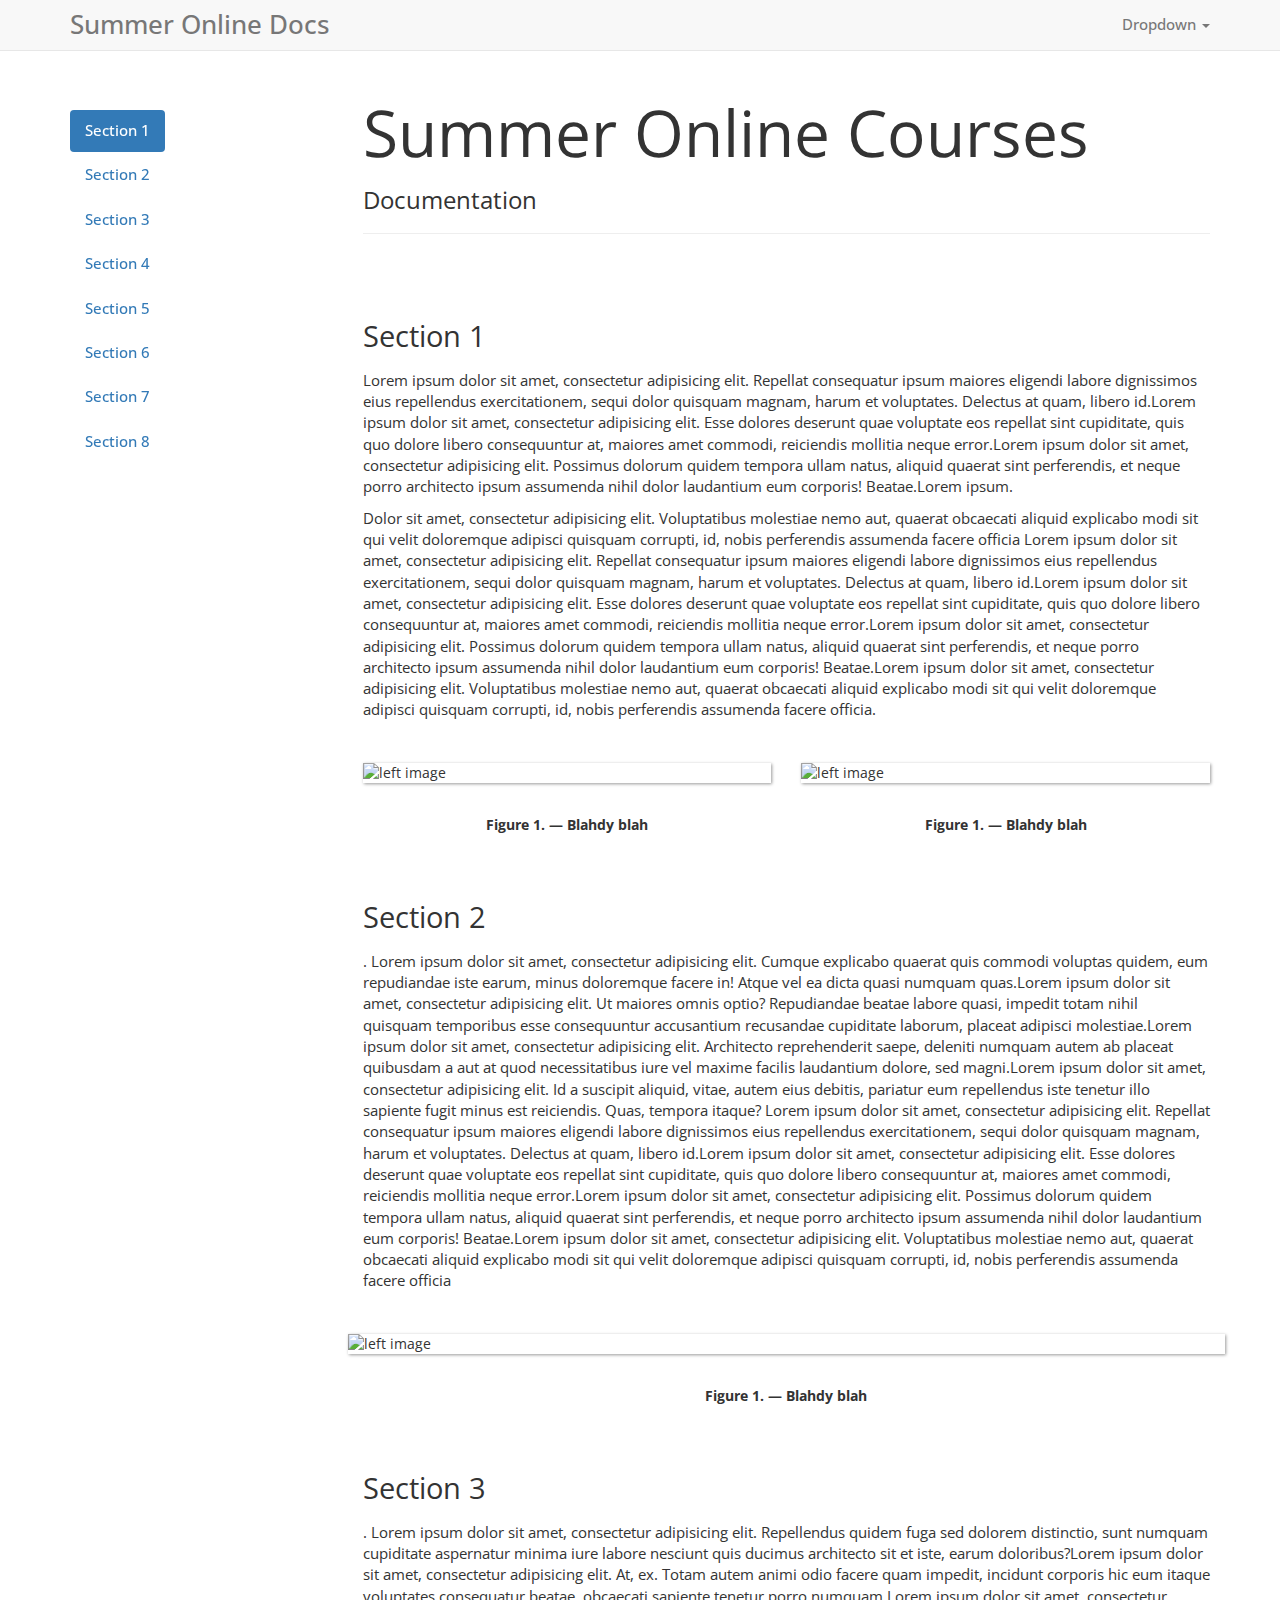
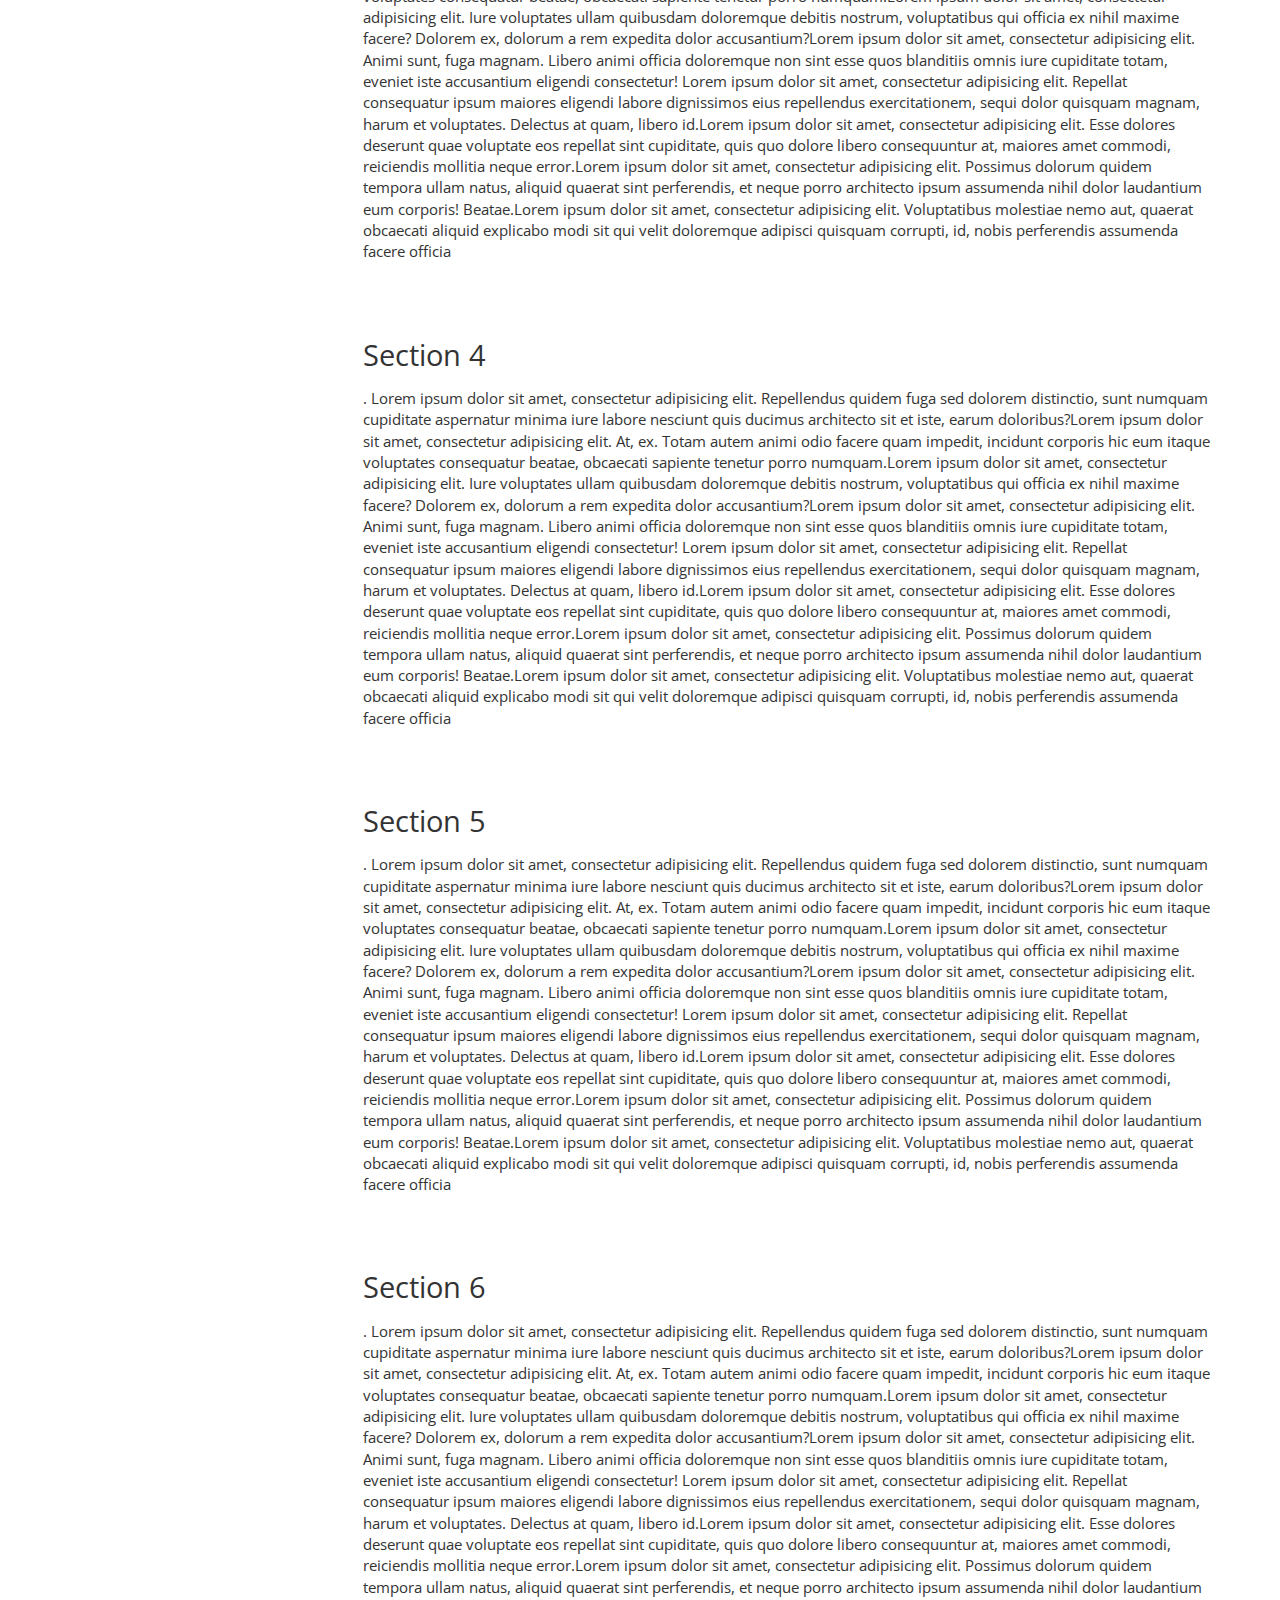
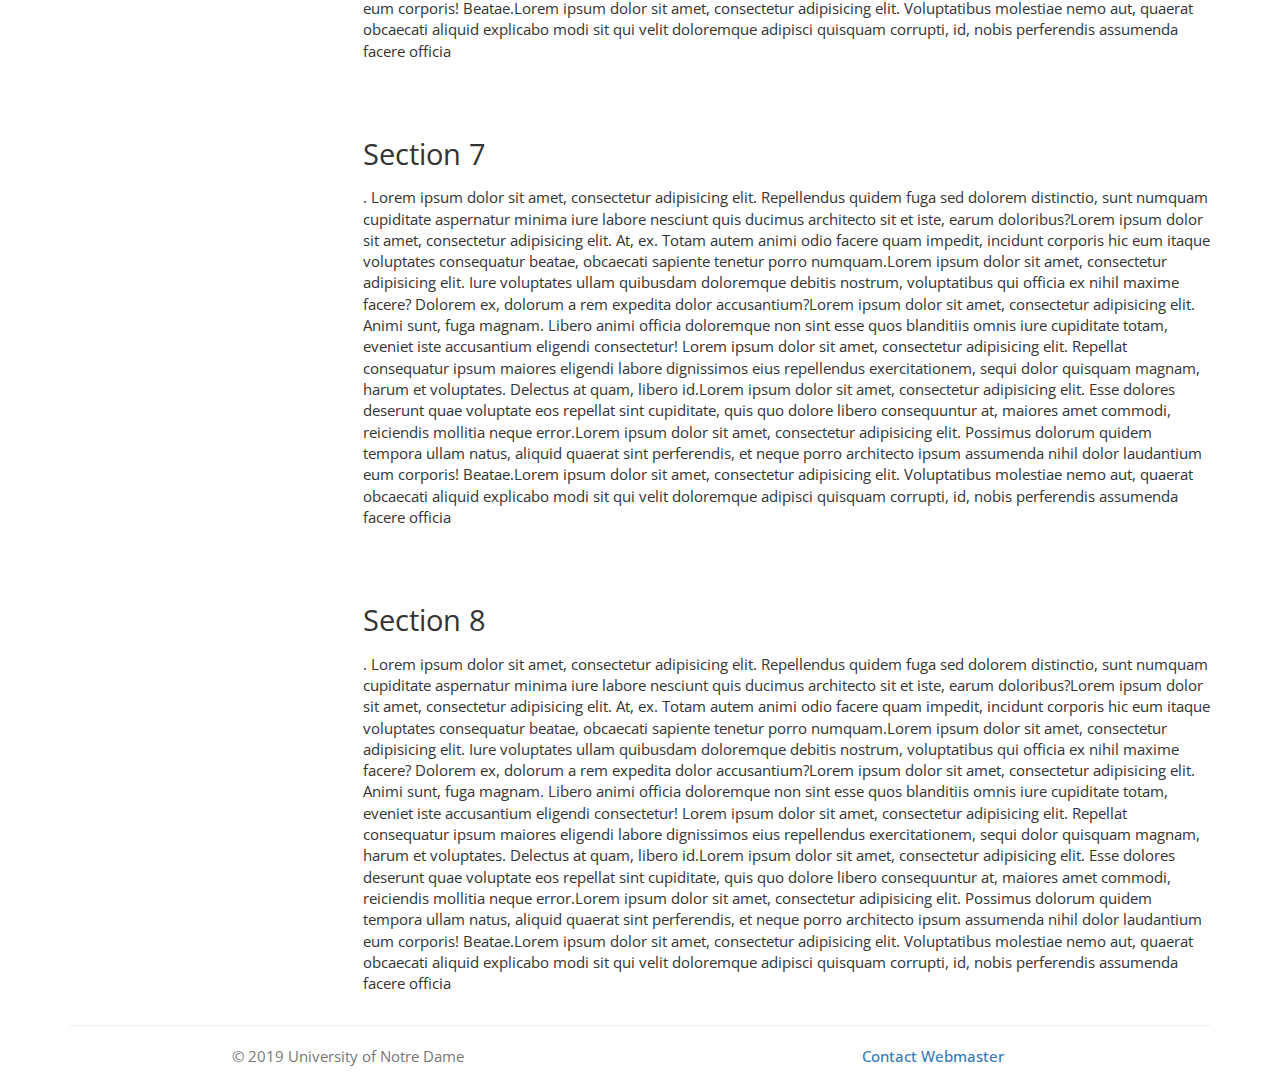
==== index.html @ d952bb93 "initial commit" ====
<!DOCTYPE html>
<html lang="en">

<head>

  <meta charset="utf-8">
  <meta http-equiv="X-UA-Compatible" content="IE=edge">
  <meta name="viewport" content="width=device-width, initial-scale=1">
  <title>Summer Online Docs</title>

  <!-- Bootstrap CSS files-->
  <link rel="stylesheet" href="https://stackpath.bootstrapcdn.com/bootstrap/3.4.1/css/bootstrap.min.css" integrity="sha384-HSMxcRTRxnN+Bdg0JdbxYKrThecOKuH5zCYotlSAcp1+c8xmyTe9GYg1l9a69psu" crossorigin="anonymous">

  <!-- Google Open Sans web font -->
  <link href="https://fonts.googleapis.com/css?family=Open+Sans:300,400,400i,600,700" rel="stylesheet">

  <!-- Font Awesome Web Icons -->
  <link rel="stylesheet" href="https://maxcdn.bootstrapcdn.com/font-awesome/4.7.0/css/font-awesome.min.css">

  <!-- custom local css file -->
  <link rel="stylesheet" href="css/main.css">

</head>

<body data-spy="scroll" data-target="#myScrollspy" data-offset="40">

  <!-- Navbar -->
  <nav class="navbar yamm navbar-default navbar-fixed-top">
    <div class="container">
      <!-- Brand and toggle get grouped for better mobile display -->
      <div class="navbar-header"><button type="button" class="navbar-toggle collapsed" data-toggle="collapse" data-target="#bs-example-navbar-collapse-1" aria-expanded="false"><span class="sr-only">Toggle navigation</span><span
            class="icon-bar"></span><span class="icon-bar"></span><span class="icon-bar"></span></button>
        <h1><a class="navbar-brand" href="index.html">Summer Online Docs</a></h1>
      </div> <!-- Collect the nav links, forms, and other content for toggling -->
      <div class="collapse navbar-collapse" id="bs-example-navbar-collapse-1">
         <ul class="nav navbar-nav navbar-right">

          <li class="dropdown" id="grammar-menu"><a href="#" class="dropdown-toggle" data-toggle="dropdown" role="button" aria-haspopup="true" aria-expanded="false">Dropdown <span class="caret"></span></a>
            <ul class="dropdown-menu">
              <li><a href="">One</a></li>
              <li><a href="">Two</a></li>
              <li><a href="">Three</a></li>
            </ul>
          </li>
    <!--      <li class="dropdown" id="grams-menu"><a href="#" class="dropdown-toggle" data-toggle="dropdown" role="button" aria-haspopup="true" aria-expanded="false">Grams <span class="caret"></span></a>
            <ul class="dropdown-menu">
              <li><a href="unigram.html">Uni</a></li>
              <li><a href="bigram.html">Bi</a></li>
              <li><a href="trigram.html">Tri</a></li>
              <li><a href="quadgram.html">Quad</a></li>
            </ul>
          </li>
          <li class="dropdown" id="pos-menu"><a href="#" class="dropdown-toggle" data-toggle="dropdown" role="button" aria-haspopup="true" aria-expanded="false">POS <span class="caret"></span></a>
            <ul class="dropdown-menu">
              <li><a href="nouns.html">Nouns</a></li>
              <li><a href="verbs.html">Verbs</a></li>
              <li><a href="adjectives.html">Adjectives</a></li>
              <li><a href="adverbs.html">Adverbs</a></li>
            </ul>
          </li>
          <li class="dropdown" id="named-entities-menu"><a href="#" class="dropdown-toggle" data-toggle="dropdown" role="button" aria-haspopup="true" aria-expanded="false">Named Entities <span class="caret"></span></a>
            <ul class="dropdown-menu">
              <li><a href="people.html">People</a></li>
              <li><a href="places.html">Places</a></li>
              <li><a href="religions.html">Religions</a></li>
              <li><a href="dollar.html">Dollar Amounts</a></li>
            </ul>
          </li>
          <li class="dropdown" id="miscellaneous-menu"><a href="#" class="dropdown-toggle" data-toggle="dropdown" role="button" aria-haspopup="true" aria-expanded="false">Other <span class="caret"></span></a>
            <ul class="dropdown-menu">
              <li><a href="keywords.html">Keywords</a></li>
              <li><a href="emails.html">Emails</a></li>
              <li><a href="urls.html">URLs</a></li>
            </ul>
          </li>-->
        </ul>
      </div><!-- /.navbar-collapse -->
    </div>
  </nav>



  <div class="container">

    <div class="row push-down-4">
      <nav class="col-sm-3" id="myScrollspy">
        <ul class="nav nav-pills nav-stacked">

          <li class="active"><a class="dr-smooth-scroll" href="#size-scope">Section 1</a></li>
          <li><a class="dr-smooth-scroll" href="#readability">Section 2</a></li>
          <li><a class="dr-smooth-scroll" href="#word-frequencies">Section 3</a></li>
          <li><a class="dr-smooth-scroll" href="#keywords">Section 4</a></li>
          <li><a class="dr-smooth-scroll" href="#topic-modeling">Section 5</a></li>
          <li><a class="dr-smooth-scroll" href="#noun-verbs">Section 6</a></li>
          <li><a class="dr-smooth-scroll" href="#proper-nouns">Section 7</a></li>
          <li><a class="dr-smooth-scroll" href="#adjectives-adverbs">Section 8</a></li>

        </ul>
      </nav>
      <div class="col-sm-9">
        <div>
          <h1 id="page-header">Summer Online Courses</h1>
          <h3 class="gray">Documentation</h3>
          <hr>
        </div>
        <div class="dr-subsection" id="size-scope">
          <h2>Section 1</h2>
          <p>Lorem ipsum dolor sit amet, consectetur adipisicing elit. Repellat consequatur ipsum maiores eligendi labore dignissimos eius repellendus exercitationem, sequi dolor quisquam magnam, harum et voluptates. Delectus at quam, libero
            id.Lorem ipsum dolor sit amet, consectetur adipisicing elit. Esse dolores deserunt quae voluptate eos repellat sint cupiditate, quis quo dolore libero consequuntur at, maiores amet commodi, reiciendis mollitia neque error.Lorem
            ipsum dolor sit amet, consectetur adipisicing elit. Possimus dolorum quidem tempora ullam natus, aliquid quaerat sint perferendis, et neque porro architecto ipsum assumenda nihil dolor laudantium eum corporis! Beatae.Lorem ipsum.</p>
          <p>Dolor sit amet, consectetur adipisicing elit. Voluptatibus molestiae nemo aut, quaerat obcaecati aliquid explicabo modi sit qui velit doloremque adipisci quisquam corrupti, id, nobis perferendis assumenda facere officia Lorem ipsum
            dolor sit amet, consectetur adipisicing elit. Repellat consequatur ipsum maiores eligendi labore dignissimos eius repellendus exercitationem, sequi dolor quisquam magnam, harum et voluptates. Delectus at quam, libero id.Lorem ipsum
            dolor sit amet, consectetur adipisicing elit. Esse dolores deserunt quae voluptate eos repellat sint cupiditate, quis quo dolore libero consequuntur at, maiores amet commodi, reiciendis mollitia neque error.Lorem ipsum dolor sit
            amet, consectetur adipisicing elit. Possimus dolorum quidem tempora ullam natus, aliquid quaerat sint perferendis, et neque porro architecto ipsum assumenda nihil dolor laudantium eum corporis! Beatae.Lorem ipsum dolor sit amet,
            consectetur adipisicing elit. Voluptatibus molestiae nemo aut, quaerat obcaecati aliquid explicabo modi sit qui velit doloremque adipisci quisquam corrupti, id, nobis perferendis assumenda facere officia.</p>

          <div class="row image-row">
            <div class="col-sm-6">
              <figure>
                <img class="img img-responsive center-block" src="http://www.placehold.it/500x400" alt="left image">
                <figcaption>Figure 1. — Blahdy blah</figcaption>
              </figure>
            </div>
            <div class="col-sm-6">
              <figure>
                <img class="img img-responsive center-block" src="http://www.placehold.it/500x400" alt="left image">
                <figcaption>Figure 1. — Blahdy blah</figcaption>
              </figure>
            </div>
          </div>
          <!-- .row -->

        </div>
        <div class="dr-subsection" id="readability">
          <h2>Section 2</h2>
          <p>. Lorem ipsum dolor sit amet, consectetur adipisicing elit. Cumque explicabo quaerat quis commodi voluptas quidem, eum repudiandae iste earum, minus doloremque facere in! Atque vel ea dicta quasi numquam quas.Lorem ipsum dolor sit
            amet, consectetur adipisicing elit. Ut maiores omnis optio? Repudiandae beatae labore quasi, impedit totam nihil quisquam temporibus esse consequuntur accusantium recusandae cupiditate laborum, placeat adipisci molestiae.Lorem
            ipsum dolor sit amet, consectetur adipisicing elit. Architecto reprehenderit saepe, deleniti numquam autem ab placeat quibusdam a aut at quod necessitatibus iure vel maxime facilis laudantium dolore, sed magni.Lorem ipsum dolor sit
            amet, consectetur adipisicing elit. Id a suscipit aliquid, vitae, autem eius debitis, pariatur eum repellendus iste tenetur illo sapiente fugit minus est reiciendis. Quas, tempora itaque? Lorem ipsum dolor sit amet, consectetur
            adipisicing elit. Repellat consequatur ipsum maiores eligendi labore dignissimos eius repellendus exercitationem, sequi dolor quisquam magnam, harum et voluptates. Delectus at quam, libero id.Lorem ipsum dolor sit amet, consectetur
            adipisicing elit. Esse dolores deserunt quae voluptate eos repellat sint cupiditate, quis quo dolore libero consequuntur at, maiores amet commodi, reiciendis mollitia neque error.Lorem ipsum dolor sit amet, consectetur adipisicing
            elit. Possimus dolorum quidem tempora ullam natus, aliquid quaerat sint perferendis, et neque porro architecto ipsum assumenda nihil dolor laudantium eum corporis! Beatae.Lorem ipsum dolor sit amet, consectetur adipisicing elit.
            Voluptatibus molestiae nemo aut, quaerat obcaecati aliquid explicabo modi sit qui velit doloremque adipisci quisquam corrupti, id, nobis perferendis assumenda facere officia</p>

          <div class="row image-row">
            <figure>
              <img class="img img-responsive center-block" src="http://www.placehold.it/800x600" alt="left image">
              <figcaption>Figure 1. — Blahdy blah</figcaption>
            </figure>
          </div>

        </div>
        <div class="dr-subsection" id="word-frequencies">
          <h2>Section 3</h2>
          <p>. Lorem ipsum dolor sit amet, consectetur adipisicing elit. Repellendus quidem fuga sed dolorem distinctio, sunt numquam cupiditate aspernatur minima iure labore nesciunt quis ducimus architecto sit et iste, earum doloribus?Lorem
            ipsum dolor sit amet, consectetur adipisicing elit. At, ex. Totam autem animi odio facere quam impedit, incidunt corporis hic eum itaque voluptates consequatur beatae, obcaecati sapiente tenetur porro numquam.Lorem ipsum dolor sit
            amet, consectetur adipisicing elit. Iure voluptates ullam quibusdam doloremque debitis nostrum, voluptatibus qui officia ex nihil maxime facere? Dolorem ex, dolorum a rem expedita dolor accusantium?Lorem ipsum dolor sit amet,
            consectetur adipisicing elit. Animi sunt, fuga magnam. Libero animi officia doloremque non sint esse quos blanditiis omnis iure cupiditate totam, eveniet iste accusantium eligendi consectetur! Lorem ipsum dolor sit amet,
            consectetur adipisicing elit. Repellat consequatur ipsum maiores eligendi labore dignissimos eius repellendus exercitationem, sequi dolor quisquam magnam, harum et voluptates. Delectus at quam, libero id.Lorem ipsum dolor sit amet,
            consectetur adipisicing elit. Esse dolores deserunt quae voluptate eos repellat sint cupiditate, quis quo dolore libero consequuntur at, maiores amet commodi, reiciendis mollitia neque error.Lorem ipsum dolor sit amet, consectetur
            adipisicing elit. Possimus dolorum quidem tempora ullam natus, aliquid quaerat sint perferendis, et neque porro architecto ipsum assumenda nihil dolor laudantium eum corporis! Beatae.Lorem ipsum dolor sit amet, consectetur
            adipisicing elit. Voluptatibus molestiae nemo aut, quaerat obcaecati aliquid explicabo modi sit qui velit doloremque adipisci quisquam corrupti, id, nobis perferendis assumenda facere officia</p>
        </div>
        <div class="dr-subsection" id="keywords">
          <h2>Section 4</h2>
          <p>. Lorem ipsum dolor sit amet, consectetur adipisicing elit. Repellendus quidem fuga sed dolorem distinctio, sunt numquam cupiditate aspernatur minima iure labore nesciunt quis ducimus architecto sit et iste, earum doloribus?Lorem
            ipsum dolor sit amet, consectetur adipisicing elit. At, ex. Totam autem animi odio facere quam impedit, incidunt corporis hic eum itaque voluptates consequatur beatae, obcaecati sapiente tenetur porro numquam.Lorem ipsum dolor sit
            amet, consectetur adipisicing elit. Iure voluptates ullam quibusdam doloremque debitis nostrum, voluptatibus qui officia ex nihil maxime facere? Dolorem ex, dolorum a rem expedita dolor accusantium?Lorem ipsum dolor sit amet,
            consectetur adipisicing elit. Animi sunt, fuga magnam. Libero animi officia doloremque non sint esse quos blanditiis omnis iure cupiditate totam, eveniet iste accusantium eligendi consectetur! Lorem ipsum dolor sit amet,
            consectetur adipisicing elit. Repellat consequatur ipsum maiores eligendi labore dignissimos eius repellendus exercitationem, sequi dolor quisquam magnam, harum et voluptates. Delectus at quam, libero id.Lorem ipsum dolor sit amet,
            consectetur adipisicing elit. Esse dolores deserunt quae voluptate eos repellat sint cupiditate, quis quo dolore libero consequuntur at, maiores amet commodi, reiciendis mollitia neque error.Lorem ipsum dolor sit amet, consectetur
            adipisicing elit. Possimus dolorum quidem tempora ullam natus, aliquid quaerat sint perferendis, et neque porro architecto ipsum assumenda nihil dolor laudantium eum corporis! Beatae.Lorem ipsum dolor sit amet, consectetur
            adipisicing elit. Voluptatibus molestiae nemo aut, quaerat obcaecati aliquid explicabo modi sit qui velit doloremque adipisci quisquam corrupti, id, nobis perferendis assumenda facere officia</p>
        </div>
        <div class="dr-subsection" id="topic-modeling">
          <h2>Section 5</h2>
          <p>. Lorem ipsum dolor sit amet, consectetur adipisicing elit. Repellendus quidem fuga sed dolorem distinctio, sunt numquam cupiditate aspernatur minima iure labore nesciunt quis ducimus architecto sit et iste, earum doloribus?Lorem
            ipsum dolor sit amet, consectetur adipisicing elit. At, ex. Totam autem animi odio facere quam impedit, incidunt corporis hic eum itaque voluptates consequatur beatae, obcaecati sapiente tenetur porro numquam.Lorem ipsum dolor sit
            amet, consectetur adipisicing elit. Iure voluptates ullam quibusdam doloremque debitis nostrum, voluptatibus qui officia ex nihil maxime facere? Dolorem ex, dolorum a rem expedita dolor accusantium?Lorem ipsum dolor sit amet,
            consectetur adipisicing elit. Animi sunt, fuga magnam. Libero animi officia doloremque non sint esse quos blanditiis omnis iure cupiditate totam, eveniet iste accusantium eligendi consectetur! Lorem ipsum dolor sit amet,
            consectetur adipisicing elit. Repellat consequatur ipsum maiores eligendi labore dignissimos eius repellendus exercitationem, sequi dolor quisquam magnam, harum et voluptates. Delectus at quam, libero id.Lorem ipsum dolor sit amet,
            consectetur adipisicing elit. Esse dolores deserunt quae voluptate eos repellat sint cupiditate, quis quo dolore libero consequuntur at, maiores amet commodi, reiciendis mollitia neque error.Lorem ipsum dolor sit amet, consectetur
            adipisicing elit. Possimus dolorum quidem tempora ullam natus, aliquid quaerat sint perferendis, et neque porro architecto ipsum assumenda nihil dolor laudantium eum corporis! Beatae.Lorem ipsum dolor sit amet, consectetur
            adipisicing elit. Voluptatibus molestiae nemo aut, quaerat obcaecati aliquid explicabo modi sit qui velit doloremque adipisci quisquam corrupti, id, nobis perferendis assumenda facere officia</p>
        </div>
        <div class="dr-subsection" id="noun-verbs">
          <h2>Section 6</h2>
          <p>. Lorem ipsum dolor sit amet, consectetur adipisicing elit. Repellendus quidem fuga sed dolorem distinctio, sunt numquam cupiditate aspernatur minima iure labore nesciunt quis ducimus architecto sit et iste, earum doloribus?Lorem
            ipsum dolor sit amet, consectetur adipisicing elit. At, ex. Totam autem animi odio facere quam impedit, incidunt corporis hic eum itaque voluptates consequatur beatae, obcaecati sapiente tenetur porro numquam.Lorem ipsum dolor sit
            amet, consectetur adipisicing elit. Iure voluptates ullam quibusdam doloremque debitis nostrum, voluptatibus qui officia ex nihil maxime facere? Dolorem ex, dolorum a rem expedita dolor accusantium?Lorem ipsum dolor sit amet,
            consectetur adipisicing elit. Animi sunt, fuga magnam. Libero animi officia doloremque non sint esse quos blanditiis omnis iure cupiditate totam, eveniet iste accusantium eligendi consectetur! Lorem ipsum dolor sit amet,
            consectetur adipisicing elit. Repellat consequatur ipsum maiores eligendi labore dignissimos eius repellendus exercitationem, sequi dolor quisquam magnam, harum et voluptates. Delectus at quam, libero id.Lorem ipsum dolor sit amet,
            consectetur adipisicing elit. Esse dolores deserunt quae voluptate eos repellat sint cupiditate, quis quo dolore libero consequuntur at, maiores amet commodi, reiciendis mollitia neque error.Lorem ipsum dolor sit amet, consectetur
            adipisicing elit. Possimus dolorum quidem tempora ullam natus, aliquid quaerat sint perferendis, et neque porro architecto ipsum assumenda nihil dolor laudantium eum corporis! Beatae.Lorem ipsum dolor sit amet, consectetur
            adipisicing elit. Voluptatibus molestiae nemo aut, quaerat obcaecati aliquid explicabo modi sit qui velit doloremque adipisci quisquam corrupti, id, nobis perferendis assumenda facere officia</p>
        </div>
        <div class="dr-subsection" id="proper-nouns">
          <h2>Section 7</h2>
          <p>. Lorem ipsum dolor sit amet, consectetur adipisicing elit. Repellendus quidem fuga sed dolorem distinctio, sunt numquam cupiditate aspernatur minima iure labore nesciunt quis ducimus architecto sit et iste, earum doloribus?Lorem
            ipsum dolor sit amet, consectetur adipisicing elit. At, ex. Totam autem animi odio facere quam impedit, incidunt corporis hic eum itaque voluptates consequatur beatae, obcaecati sapiente tenetur porro numquam.Lorem ipsum dolor sit
            amet, consectetur adipisicing elit. Iure voluptates ullam quibusdam doloremque debitis nostrum, voluptatibus qui officia ex nihil maxime facere? Dolorem ex, dolorum a rem expedita dolor accusantium?Lorem ipsum dolor sit amet,
            consectetur adipisicing elit. Animi sunt, fuga magnam. Libero animi officia doloremque non sint esse quos blanditiis omnis iure cupiditate totam, eveniet iste accusantium eligendi consectetur! Lorem ipsum dolor sit amet,
            consectetur adipisicing elit. Repellat consequatur ipsum maiores eligendi labore dignissimos eius repellendus exercitationem, sequi dolor quisquam magnam, harum et voluptates. Delectus at quam, libero id.Lorem ipsum dolor sit amet,
            consectetur adipisicing elit. Esse dolores deserunt quae voluptate eos repellat sint cupiditate, quis quo dolore libero consequuntur at, maiores amet commodi, reiciendis mollitia neque error.Lorem ipsum dolor sit amet, consectetur
            adipisicing elit. Possimus dolorum quidem tempora ullam natus, aliquid quaerat sint perferendis, et neque porro architecto ipsum assumenda nihil dolor laudantium eum corporis! Beatae.Lorem ipsum dolor sit amet, consectetur
            adipisicing elit. Voluptatibus molestiae nemo aut, quaerat obcaecati aliquid explicabo modi sit qui velit doloremque adipisci quisquam corrupti, id, nobis perferendis assumenda facere officia</p>
        </div>
        <div class="dr-subsection" id="adjectives-adverbs">
          <h2>Section 8</h2>
          <p>. Lorem ipsum dolor sit amet, consectetur adipisicing elit. Repellendus quidem fuga sed dolorem distinctio, sunt numquam cupiditate aspernatur minima iure labore nesciunt quis ducimus architecto sit et iste, earum doloribus?Lorem
            ipsum dolor sit amet, consectetur adipisicing elit. At, ex. Totam autem animi odio facere quam impedit, incidunt corporis hic eum itaque voluptates consequatur beatae, obcaecati sapiente tenetur porro numquam.Lorem ipsum dolor sit
            amet, consectetur adipisicing elit. Iure voluptates ullam quibusdam doloremque debitis nostrum, voluptatibus qui officia ex nihil maxime facere? Dolorem ex, dolorum a rem expedita dolor accusantium?Lorem ipsum dolor sit amet,
            consectetur adipisicing elit. Animi sunt, fuga magnam. Libero animi officia doloremque non sint esse quos blanditiis omnis iure cupiditate totam, eveniet iste accusantium eligendi consectetur! Lorem ipsum dolor sit amet,
            consectetur adipisicing elit. Repellat consequatur ipsum maiores eligendi labore dignissimos eius repellendus exercitationem, sequi dolor quisquam magnam, harum et voluptates. Delectus at quam, libero id.Lorem ipsum dolor sit amet,
            consectetur adipisicing elit. Esse dolores deserunt quae voluptate eos repellat sint cupiditate, quis quo dolore libero consequuntur at, maiores amet commodi, reiciendis mollitia neque error.Lorem ipsum dolor sit amet, consectetur
            adipisicing elit. Possimus dolorum quidem tempora ullam natus, aliquid quaerat sint perferendis, et neque porro architecto ipsum assumenda nihil dolor laudantium eum corporis! Beatae.Lorem ipsum dolor sit amet, consectetur
            adipisicing elit. Voluptatibus molestiae nemo aut, quaerat obcaecati aliquid explicabo modi sit qui velit doloremque adipisci quisquam corrupti, id, nobis perferendis assumenda facere officia</p>
        </div>

      </div>
      <!-- .col-sm-9 -->

    </div>
    <!-- .row -->

  </div>
  <!-- .container -->

  <!-- Footer -->
  <footer class="footer">
    <div class="container">
      <hr>
      <div class="row">

        <div class="col-sm-6">
          <p class="text-muted text-center">&copy; 2019 University of Notre Dame</p>
        </div>
        <div class="col-sm-6">
          <p class="text-center"><a href="mailto:rharriso@nd.edu">Contact Webmaster</a></p>
        </div>

      </div>


    </div>
  </footer>

  <!-- jQuery Javascript Library -->
  <script src="https://ajax.googleapis.com/ajax/libs/jquery/3.3.1/jquery.min.js"></script>

  <!-- Bootstrap Library -->
  <script src="https://stackpath.bootstrapcdn.com/bootstrap/3.4.1/js/bootstrap.min.js" integrity="sha384-aJ21OjlMXNL5UyIl/XNwTMqvzeRMZH2w8c5cRVpzpU8Y5bApTppSuUkhZXN0VxHd" crossorigin="anonymous"></script>

  <!-- Local Javascript add on -->
  <script src="js/main.js" type="text/javascript"></script>

</body>

</html>
---- css/main.css ----
html {
   font-size: 16px;
}

body {
   background-color: white;
   font-family: 'Open Sans', sans-serif;
   font-weight: 400;
   line-height: 1.45;
   color: #333;
   position: relative;
}

ul.nav-pills {
   top: 110px;
   position: fixed;
}

.dr-subsection {
   padding-top: 50px;
}

.image-row img {
   margin-top: 2rem;
   margin-bottom: 2rem;
   box-shadow: 1px 1px 3px 0 rgba(0, 0, 0, .4);
}

figcaption {
   text-align: center;
   font-weight: 700;
}

h1, h2, h3, h4, h5 {
   margin: 1rem 0 1rem;
   font-family: 'Open Sans', Arial, sans-serif;
   font-weight: 400;
   line-height: 1.15;
}

h1 {
   margin-top: 0;
   font-size: 2.488em;
}

h2 {
   font-size: 2.074em;
}

h3 {
   font-size: 1.728em;
}

h4 {
   font-size: 1.44em;
}

h5 {
   font-size: 1.3em;
}

h5 {
   font-size: 1.3em;
}

h6 {
   font-size: 1.2rem;
}

p, tr, td, ul, li, span, small {
   font-size: 1.05em;
}

a {
   font-size: inherit;
   font-weight: 500;
}

small, .text_small {
   font-size: 0.9em;
}

.navbar-brand {
   font-size: 1.6rem !important;
   color: white;
}

#page-header {
   font-size: 4rem;
   padding-top: 6rem;
}

@media only screen and (max-width: 1024px) {

   .col-sm-3 {
      display: none;
   }

}
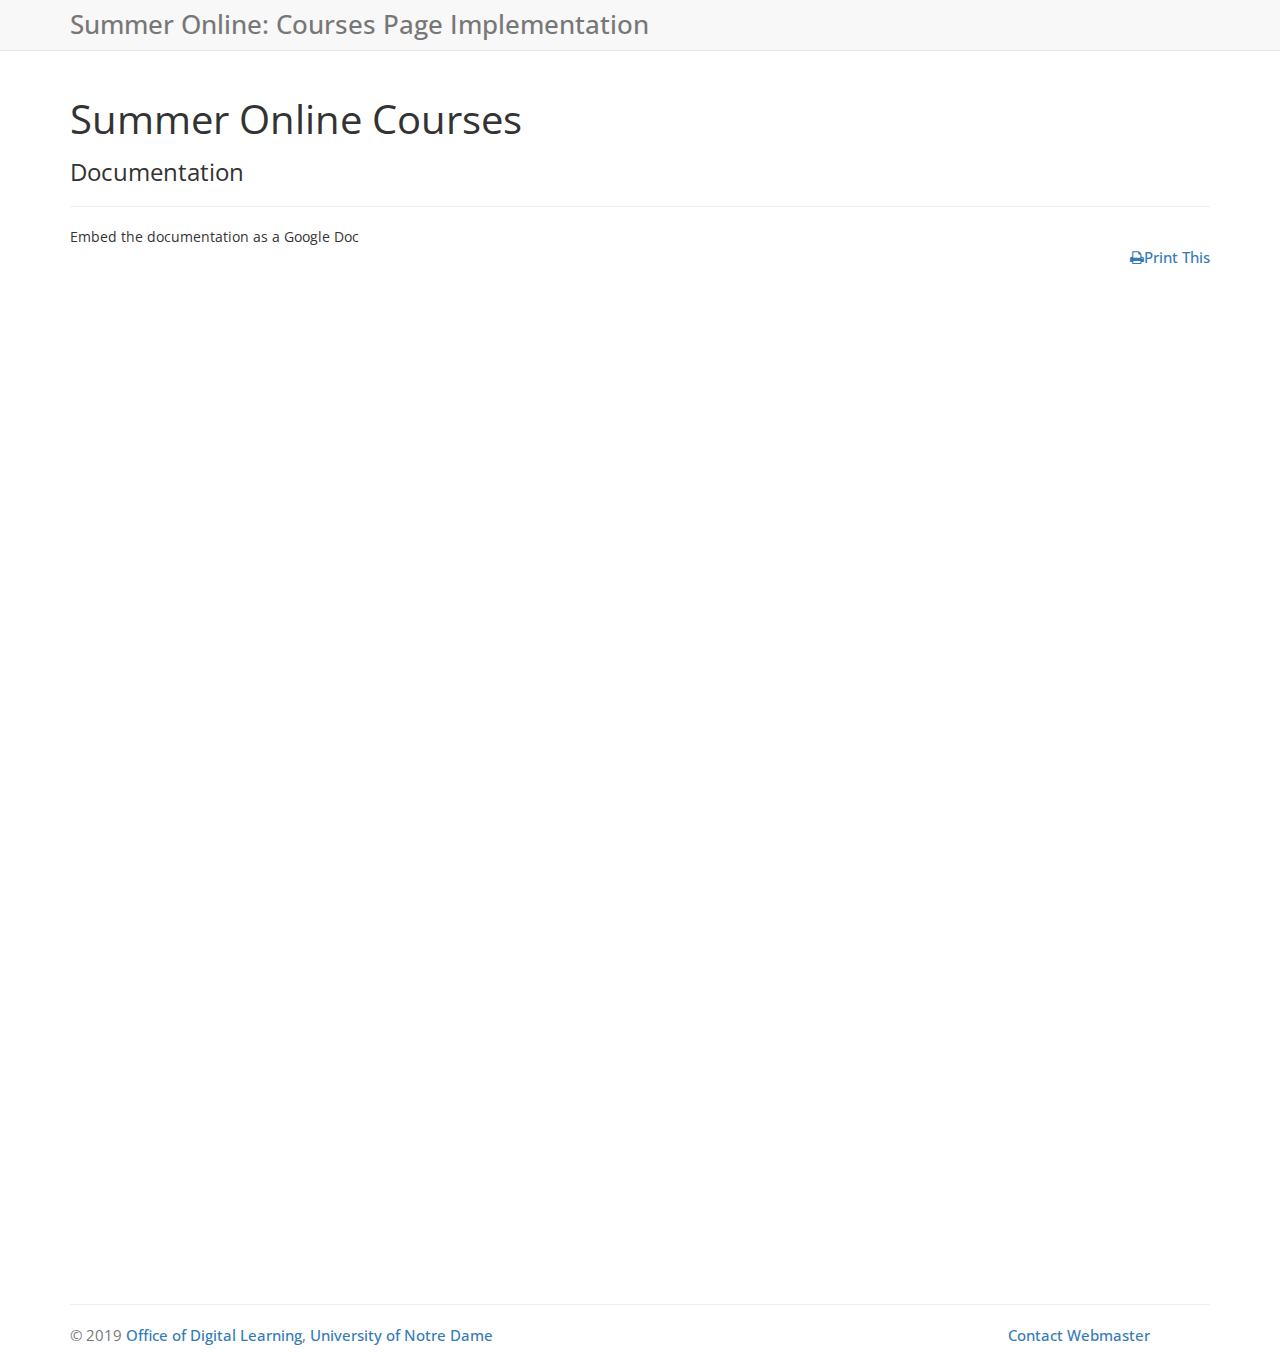
==== commit e6053112: "added an index with a Google Docs embed" ====
--- a/index.html
+++ b/index.html
@@ -6,7 +6,7 @@
   <meta charset="utf-8">
   <meta http-equiv="X-UA-Compatible" content="IE=edge">
   <meta name="viewport" content="width=device-width, initial-scale=1">
-  <title>Summer Online Docs</title>
+  <title>Docs — Summer Online Courses</title>
 
   <!-- Bootstrap CSS files-->
   <link rel="stylesheet" href="https://stackpath.bootstrapcdn.com/bootstrap/3.4.1/css/bootstrap.min.css" integrity="sha384-HSMxcRTRxnN+Bdg0JdbxYKrThecOKuH5zCYotlSAcp1+c8xmyTe9GYg1l9a69psu" crossorigin="anonymous">
@@ -22,226 +22,57 @@
 
 </head>
 
-<body data-spy="scroll" data-target="#myScrollspy" data-offset="40">
+<body>
 
   <!-- Navbar -->
   <nav class="navbar yamm navbar-default navbar-fixed-top">
     <div class="container">
       <!-- Brand and toggle get grouped for better mobile display -->
-      <div class="navbar-header"><button type="button" class="navbar-toggle collapsed" data-toggle="collapse" data-target="#bs-example-navbar-collapse-1" aria-expanded="false"><span class="sr-only">Toggle navigation</span><span
-            class="icon-bar"></span><span class="icon-bar"></span><span class="icon-bar"></span></button>
-        <h1><a class="navbar-brand" href="index.html">Summer Online Docs</a></h1>
+      <div class="navbar-header">
+        <h1><a class="navbar-brand" href="index.html">Summer Online: Courses Page Implementation</a></h1>
       </div> <!-- Collect the nav links, forms, and other content for toggling -->
       <div class="collapse navbar-collapse" id="bs-example-navbar-collapse-1">
-         <ul class="nav navbar-nav navbar-right">
-
-          <li class="dropdown" id="grammar-menu"><a href="#" class="dropdown-toggle" data-toggle="dropdown" role="button" aria-haspopup="true" aria-expanded="false">Dropdown <span class="caret"></span></a>
-            <ul class="dropdown-menu">
-              <li><a href="">One</a></li>
-              <li><a href="">Two</a></li>
-              <li><a href="">Three</a></li>
-            </ul>
-          </li>
-    <!--      <li class="dropdown" id="grams-menu"><a href="#" class="dropdown-toggle" data-toggle="dropdown" role="button" aria-haspopup="true" aria-expanded="false">Grams <span class="caret"></span></a>
-            <ul class="dropdown-menu">
-              <li><a href="unigram.html">Uni</a></li>
-              <li><a href="bigram.html">Bi</a></li>
-              <li><a href="trigram.html">Tri</a></li>
-              <li><a href="quadgram.html">Quad</a></li>
-            </ul>
-          </li>
-          <li class="dropdown" id="pos-menu"><a href="#" class="dropdown-toggle" data-toggle="dropdown" role="button" aria-haspopup="true" aria-expanded="false">POS <span class="caret"></span></a>
-            <ul class="dropdown-menu">
-              <li><a href="nouns.html">Nouns</a></li>
-              <li><a href="verbs.html">Verbs</a></li>
-              <li><a href="adjectives.html">Adjectives</a></li>
-              <li><a href="adverbs.html">Adverbs</a></li>
-            </ul>
-          </li>
-          <li class="dropdown" id="named-entities-menu"><a href="#" class="dropdown-toggle" data-toggle="dropdown" role="button" aria-haspopup="true" aria-expanded="false">Named Entities <span class="caret"></span></a>
-            <ul class="dropdown-menu">
-              <li><a href="people.html">People</a></li>
-              <li><a href="places.html">Places</a></li>
-              <li><a href="religions.html">Religions</a></li>
-              <li><a href="dollar.html">Dollar Amounts</a></li>
-            </ul>
-          </li>
-          <li class="dropdown" id="miscellaneous-menu"><a href="#" class="dropdown-toggle" data-toggle="dropdown" role="button" aria-haspopup="true" aria-expanded="false">Other <span class="caret"></span></a>
-            <ul class="dropdown-menu">
-              <li><a href="keywords.html">Keywords</a></li>
-              <li><a href="emails.html">Emails</a></li>
-              <li><a href="urls.html">URLs</a></li>
-            </ul>
-          </li>-->
-        </ul>
       </div><!-- /.navbar-collapse -->
     </div>
   </nav>
 
-
-
   <div class="container">
 
-    <div class="row push-down-4">
-      <nav class="col-sm-3" id="myScrollspy">
-        <ul class="nav nav-pills nav-stacked">
+    <div class="row">
+      <div class="col-sm-12">
 
-          <li class="active"><a class="dr-smooth-scroll" href="#size-scope">Section 1</a></li>
-          <li><a class="dr-smooth-scroll" href="#readability">Section 2</a></li>
-          <li><a class="dr-smooth-scroll" href="#word-frequencies">Section 3</a></li>
-          <li><a class="dr-smooth-scroll" href="#keywords">Section 4</a></li>
-          <li><a class="dr-smooth-scroll" href="#topic-modeling">Section 5</a></li>
-          <li><a class="dr-smooth-scroll" href="#noun-verbs">Section 6</a></li>
-          <li><a class="dr-smooth-scroll" href="#proper-nouns">Section 7</a></li>
-          <li><a class="dr-smooth-scroll" href="#adjectives-adverbs">Section 8</a></li>
-
-        </ul>
-      </nav>
-      <div class="col-sm-9">
-        <div>
           <h1 id="page-header">Summer Online Courses</h1>
           <h3 class="gray">Documentation</h3>
           <hr>
-        </div>
-        <div class="dr-subsection" id="size-scope">
-          <h2>Section 1</h2>
-          <p>Lorem ipsum dolor sit amet, consectetur adipisicing elit. Repellat consequatur ipsum maiores eligendi labore dignissimos eius repellendus exercitationem, sequi dolor quisquam magnam, harum et voluptates. Delectus at quam, libero
-            id.Lorem ipsum dolor sit amet, consectetur adipisicing elit. Esse dolores deserunt quae voluptate eos repellat sint cupiditate, quis quo dolore libero consequuntur at, maiores amet commodi, reiciendis mollitia neque error.Lorem
-            ipsum dolor sit amet, consectetur adipisicing elit. Possimus dolorum quidem tempora ullam natus, aliquid quaerat sint perferendis, et neque porro architecto ipsum assumenda nihil dolor laudantium eum corporis! Beatae.Lorem ipsum.</p>
-          <p>Dolor sit amet, consectetur adipisicing elit. Voluptatibus molestiae nemo aut, quaerat obcaecati aliquid explicabo modi sit qui velit doloremque adipisci quisquam corrupti, id, nobis perferendis assumenda facere officia Lorem ipsum
-            dolor sit amet, consectetur adipisicing elit. Repellat consequatur ipsum maiores eligendi labore dignissimos eius repellendus exercitationem, sequi dolor quisquam magnam, harum et voluptates. Delectus at quam, libero id.Lorem ipsum
-            dolor sit amet, consectetur adipisicing elit. Esse dolores deserunt quae voluptate eos repellat sint cupiditate, quis quo dolore libero consequuntur at, maiores amet commodi, reiciendis mollitia neque error.Lorem ipsum dolor sit
-            amet, consectetur adipisicing elit. Possimus dolorum quidem tempora ullam natus, aliquid quaerat sint perferendis, et neque porro architecto ipsum assumenda nihil dolor laudantium eum corporis! Beatae.Lorem ipsum dolor sit amet,
-            consectetur adipisicing elit. Voluptatibus molestiae nemo aut, quaerat obcaecati aliquid explicabo modi sit qui velit doloremque adipisci quisquam corrupti, id, nobis perferendis assumenda facere officia.</p>
 
-          <div class="row image-row">
-            <div class="col-sm-6">
-              <figure>
-                <img class="img img-responsive center-block" src="http://www.placehold.it/500x400" alt="left image">
-                <figcaption>Figure 1. — Blahdy blah</figcaption>
-              </figure>
-            </div>
-            <div class="col-sm-6">
-              <figure>
-                <img class="img img-responsive center-block" src="http://www.placehold.it/500x400" alt="left image">
-                <figcaption>Figure 1. — Blahdy blah</figcaption>
-              </figure>
-            </div>
-          </div>
-          <!-- .row -->
+          Embed the documentation as a Google Doc
+          <p class='text-right'>
+            <a href='https://docs.google.com/document/d/1MPm4fG_RVwwoc3sqQhC_NBjJ_T0eVVGqUBHyS0MSUVY/edit' target='_blank'><i class='fa fa-print fa-spacer-right' aria-hidden='true'></i>Print This</a>
+          </p>
 
-        </div>
-        <div class="dr-subsection" id="readability">
-          <h2>Section 2</h2>
-          <p>. Lorem ipsum dolor sit amet, consectetur adipisicing elit. Cumque explicabo quaerat quis commodi voluptas quidem, eum repudiandae iste earum, minus doloremque facere in! Atque vel ea dicta quasi numquam quas.Lorem ipsum dolor sit
-            amet, consectetur adipisicing elit. Ut maiores omnis optio? Repudiandae beatae labore quasi, impedit totam nihil quisquam temporibus esse consequuntur accusantium recusandae cupiditate laborum, placeat adipisci molestiae.Lorem
-            ipsum dolor sit amet, consectetur adipisicing elit. Architecto reprehenderit saepe, deleniti numquam autem ab placeat quibusdam a aut at quod necessitatibus iure vel maxime facilis laudantium dolore, sed magni.Lorem ipsum dolor sit
-            amet, consectetur adipisicing elit. Id a suscipit aliquid, vitae, autem eius debitis, pariatur eum repellendus iste tenetur illo sapiente fugit minus est reiciendis. Quas, tempora itaque? Lorem ipsum dolor sit amet, consectetur
-            adipisicing elit. Repellat consequatur ipsum maiores eligendi labore dignissimos eius repellendus exercitationem, sequi dolor quisquam magnam, harum et voluptates. Delectus at quam, libero id.Lorem ipsum dolor sit amet, consectetur
-            adipisicing elit. Esse dolores deserunt quae voluptate eos repellat sint cupiditate, quis quo dolore libero consequuntur at, maiores amet commodi, reiciendis mollitia neque error.Lorem ipsum dolor sit amet, consectetur adipisicing
-            elit. Possimus dolorum quidem tempora ullam natus, aliquid quaerat sint perferendis, et neque porro architecto ipsum assumenda nihil dolor laudantium eum corporis! Beatae.Lorem ipsum dolor sit amet, consectetur adipisicing elit.
-            Voluptatibus molestiae nemo aut, quaerat obcaecati aliquid explicabo modi sit qui velit doloremque adipisci quisquam corrupti, id, nobis perferendis assumenda facere officia</p>
-
-          <div class="row image-row">
-            <figure>
-              <img class="img img-responsive center-block" src="http://www.placehold.it/800x600" alt="left image">
-              <figcaption>Figure 1. — Blahdy blah</figcaption>
-            </figure>
-          </div>
-
-        </div>
-        <div class="dr-subsection" id="word-frequencies">
-          <h2>Section 3</h2>
-          <p>. Lorem ipsum dolor sit amet, consectetur adipisicing elit. Repellendus quidem fuga sed dolorem distinctio, sunt numquam cupiditate aspernatur minima iure labore nesciunt quis ducimus architecto sit et iste, earum doloribus?Lorem
-            ipsum dolor sit amet, consectetur adipisicing elit. At, ex. Totam autem animi odio facere quam impedit, incidunt corporis hic eum itaque voluptates consequatur beatae, obcaecati sapiente tenetur porro numquam.Lorem ipsum dolor sit
-            amet, consectetur adipisicing elit. Iure voluptates ullam quibusdam doloremque debitis nostrum, voluptatibus qui officia ex nihil maxime facere? Dolorem ex, dolorum a rem expedita dolor accusantium?Lorem ipsum dolor sit amet,
-            consectetur adipisicing elit. Animi sunt, fuga magnam. Libero animi officia doloremque non sint esse quos blanditiis omnis iure cupiditate totam, eveniet iste accusantium eligendi consectetur! Lorem ipsum dolor sit amet,
-            consectetur adipisicing elit. Repellat consequatur ipsum maiores eligendi labore dignissimos eius repellendus exercitationem, sequi dolor quisquam magnam, harum et voluptates. Delectus at quam, libero id.Lorem ipsum dolor sit amet,
-            consectetur adipisicing elit. Esse dolores deserunt quae voluptate eos repellat sint cupiditate, quis quo dolore libero consequuntur at, maiores amet commodi, reiciendis mollitia neque error.Lorem ipsum dolor sit amet, consectetur
-            adipisicing elit. Possimus dolorum quidem tempora ullam natus, aliquid quaerat sint perferendis, et neque porro architecto ipsum assumenda nihil dolor laudantium eum corporis! Beatae.Lorem ipsum dolor sit amet, consectetur
-            adipisicing elit. Voluptatibus molestiae nemo aut, quaerat obcaecati aliquid explicabo modi sit qui velit doloremque adipisci quisquam corrupti, id, nobis perferendis assumenda facere officia</p>
-        </div>
-        <div class="dr-subsection" id="keywords">
-          <h2>Section 4</h2>
-          <p>. Lorem ipsum dolor sit amet, consectetur adipisicing elit. Repellendus quidem fuga sed dolorem distinctio, sunt numquam cupiditate aspernatur minima iure labore nesciunt quis ducimus architecto sit et iste, earum doloribus?Lorem
-            ipsum dolor sit amet, consectetur adipisicing elit. At, ex. Totam autem animi odio facere quam impedit, incidunt corporis hic eum itaque voluptates consequatur beatae, obcaecati sapiente tenetur porro numquam.Lorem ipsum dolor sit
-            amet, consectetur adipisicing elit. Iure voluptates ullam quibusdam doloremque debitis nostrum, voluptatibus qui officia ex nihil maxime facere? Dolorem ex, dolorum a rem expedita dolor accusantium?Lorem ipsum dolor sit amet,
-            consectetur adipisicing elit. Animi sunt, fuga magnam. Libero animi officia doloremque non sint esse quos blanditiis omnis iure cupiditate totam, eveniet iste accusantium eligendi consectetur! Lorem ipsum dolor sit amet,
-            consectetur adipisicing elit. Repellat consequatur ipsum maiores eligendi labore dignissimos eius repellendus exercitationem, sequi dolor quisquam magnam, harum et voluptates. Delectus at quam, libero id.Lorem ipsum dolor sit amet,
-            consectetur adipisicing elit. Esse dolores deserunt quae voluptate eos repellat sint cupiditate, quis quo dolore libero consequuntur at, maiores amet commodi, reiciendis mollitia neque error.Lorem ipsum dolor sit amet, consectetur
-            adipisicing elit. Possimus dolorum quidem tempora ullam natus, aliquid quaerat sint perferendis, et neque porro architecto ipsum assumenda nihil dolor laudantium eum corporis! Beatae.Lorem ipsum dolor sit amet, consectetur
-            adipisicing elit. Voluptatibus molestiae nemo aut, quaerat obcaecati aliquid explicabo modi sit qui velit doloremque adipisci quisquam corrupti, id, nobis perferendis assumenda facere officia</p>
-        </div>
-        <div class="dr-subsection" id="topic-modeling">
-          <h2>Section 5</h2>
-          <p>. Lorem ipsum dolor sit amet, consectetur adipisicing elit. Repellendus quidem fuga sed dolorem distinctio, sunt numquam cupiditate aspernatur minima iure labore nesciunt quis ducimus architecto sit et iste, earum doloribus?Lorem
-            ipsum dolor sit amet, consectetur adipisicing elit. At, ex. Totam autem animi odio facere quam impedit, incidunt corporis hic eum itaque voluptates consequatur beatae, obcaecati sapiente tenetur porro numquam.Lorem ipsum dolor sit
-            amet, consectetur adipisicing elit. Iure voluptates ullam quibusdam doloremque debitis nostrum, voluptatibus qui officia ex nihil maxime facere? Dolorem ex, dolorum a rem expedita dolor accusantium?Lorem ipsum dolor sit amet,
-            consectetur adipisicing elit. Animi sunt, fuga magnam. Libero animi officia doloremque non sint esse quos blanditiis omnis iure cupiditate totam, eveniet iste accusantium eligendi consectetur! Lorem ipsum dolor sit amet,
-            consectetur adipisicing elit. Repellat consequatur ipsum maiores eligendi labore dignissimos eius repellendus exercitationem, sequi dolor quisquam magnam, harum et voluptates. Delectus at quam, libero id.Lorem ipsum dolor sit amet,
-            consectetur adipisicing elit. Esse dolores deserunt quae voluptate eos repellat sint cupiditate, quis quo dolore libero consequuntur at, maiores amet commodi, reiciendis mollitia neque error.Lorem ipsum dolor sit amet, consectetur
-            adipisicing elit. Possimus dolorum quidem tempora ullam natus, aliquid quaerat sint perferendis, et neque porro architecto ipsum assumenda nihil dolor laudantium eum corporis! Beatae.Lorem ipsum dolor sit amet, consectetur
-            adipisicing elit. Voluptatibus molestiae nemo aut, quaerat obcaecati aliquid explicabo modi sit qui velit doloremque adipisci quisquam corrupti, id, nobis perferendis assumenda facere officia</p>
-        </div>
-        <div class="dr-subsection" id="noun-verbs">
-          <h2>Section 6</h2>
-          <p>. Lorem ipsum dolor sit amet, consectetur adipisicing elit. Repellendus quidem fuga sed dolorem distinctio, sunt numquam cupiditate aspernatur minima iure labore nesciunt quis ducimus architecto sit et iste, earum doloribus?Lorem
-            ipsum dolor sit amet, consectetur adipisicing elit. At, ex. Totam autem animi odio facere quam impedit, incidunt corporis hic eum itaque voluptates consequatur beatae, obcaecati sapiente tenetur porro numquam.Lorem ipsum dolor sit
-            amet, consectetur adipisicing elit. Iure voluptates ullam quibusdam doloremque debitis nostrum, voluptatibus qui officia ex nihil maxime facere? Dolorem ex, dolorum a rem expedita dolor accusantium?Lorem ipsum dolor sit amet,
-            consectetur adipisicing elit. Animi sunt, fuga magnam. Libero animi officia doloremque non sint esse quos blanditiis omnis iure cupiditate totam, eveniet iste accusantium eligendi consectetur! Lorem ipsum dolor sit amet,
-            consectetur adipisicing elit. Repellat consequatur ipsum maiores eligendi labore dignissimos eius repellendus exercitationem, sequi dolor quisquam magnam, harum et voluptates. Delectus at quam, libero id.Lorem ipsum dolor sit amet,
-            consectetur adipisicing elit. Esse dolores deserunt quae voluptate eos repellat sint cupiditate, quis quo dolore libero consequuntur at, maiores amet commodi, reiciendis mollitia neque error.Lorem ipsum dolor sit amet, consectetur
-            adipisicing elit. Possimus dolorum quidem tempora ullam natus, aliquid quaerat sint perferendis, et neque porro architecto ipsum assumenda nihil dolor laudantium eum corporis! Beatae.Lorem ipsum dolor sit amet, consectetur
-            adipisicing elit. Voluptatibus molestiae nemo aut, quaerat obcaecati aliquid explicabo modi sit qui velit doloremque adipisci quisquam corrupti, id, nobis perferendis assumenda facere officia</p>
-        </div>
-        <div class="dr-subsection" id="proper-nouns">
-          <h2>Section 7</h2>
-          <p>. Lorem ipsum dolor sit amet, consectetur adipisicing elit. Repellendus quidem fuga sed dolorem distinctio, sunt numquam cupiditate aspernatur minima iure labore nesciunt quis ducimus architecto sit et iste, earum doloribus?Lorem
-            ipsum dolor sit amet, consectetur adipisicing elit. At, ex. Totam autem animi odio facere quam impedit, incidunt corporis hic eum itaque voluptates consequatur beatae, obcaecati sapiente tenetur porro numquam.Lorem ipsum dolor sit
-            amet, consectetur adipisicing elit. Iure voluptates ullam quibusdam doloremque debitis nostrum, voluptatibus qui officia ex nihil maxime facere? Dolorem ex, dolorum a rem expedita dolor accusantium?Lorem ipsum dolor sit amet,
-            consectetur adipisicing elit. Animi sunt, fuga magnam. Libero animi officia doloremque non sint esse quos blanditiis omnis iure cupiditate totam, eveniet iste accusantium eligendi consectetur! Lorem ipsum dolor sit amet,
-            consectetur adipisicing elit. Repellat consequatur ipsum maiores eligendi labore dignissimos eius repellendus exercitationem, sequi dolor quisquam magnam, harum et voluptates. Delectus at quam, libero id.Lorem ipsum dolor sit amet,
-            consectetur adipisicing elit. Esse dolores deserunt quae voluptate eos repellat sint cupiditate, quis quo dolore libero consequuntur at, maiores amet commodi, reiciendis mollitia neque error.Lorem ipsum dolor sit amet, consectetur
-            adipisicing elit. Possimus dolorum quidem tempora ullam natus, aliquid quaerat sint perferendis, et neque porro architecto ipsum assumenda nihil dolor laudantium eum corporis! Beatae.Lorem ipsum dolor sit amet, consectetur
-            adipisicing elit. Voluptatibus molestiae nemo aut, quaerat obcaecati aliquid explicabo modi sit qui velit doloremque adipisci quisquam corrupti, id, nobis perferendis assumenda facere officia</p>
-        </div>
-        <div class="dr-subsection" id="adjectives-adverbs">
-          <h2>Section 8</h2>
-          <p>. Lorem ipsum dolor sit amet, consectetur adipisicing elit. Repellendus quidem fuga sed dolorem distinctio, sunt numquam cupiditate aspernatur minima iure labore nesciunt quis ducimus architecto sit et iste, earum doloribus?Lorem
-            ipsum dolor sit amet, consectetur adipisicing elit. At, ex. Totam autem animi odio facere quam impedit, incidunt corporis hic eum itaque voluptates consequatur beatae, obcaecati sapiente tenetur porro numquam.Lorem ipsum dolor sit
-            amet, consectetur adipisicing elit. Iure voluptates ullam quibusdam doloremque debitis nostrum, voluptatibus qui officia ex nihil maxime facere? Dolorem ex, dolorum a rem expedita dolor accusantium?Lorem ipsum dolor sit amet,
-            consectetur adipisicing elit. Animi sunt, fuga magnam. Libero animi officia doloremque non sint esse quos blanditiis omnis iure cupiditate totam, eveniet iste accusantium eligendi consectetur! Lorem ipsum dolor sit amet,
-            consectetur adipisicing elit. Repellat consequatur ipsum maiores eligendi labore dignissimos eius repellendus exercitationem, sequi dolor quisquam magnam, harum et voluptates. Delectus at quam, libero id.Lorem ipsum dolor sit amet,
-            consectetur adipisicing elit. Esse dolores deserunt quae voluptate eos repellat sint cupiditate, quis quo dolore libero consequuntur at, maiores amet commodi, reiciendis mollitia neque error.Lorem ipsum dolor sit amet, consectetur
-            adipisicing elit. Possimus dolorum quidem tempora ullam natus, aliquid quaerat sint perferendis, et neque porro architecto ipsum assumenda nihil dolor laudantium eum corporis! Beatae.Lorem ipsum dolor sit amet, consectetur
-            adipisicing elit. Voluptatibus molestiae nemo aut, quaerat obcaecati aliquid explicabo modi sit qui velit doloremque adipisci quisquam corrupti, id, nobis perferendis assumenda facere officia</p>
-        </div>
+          <iframe width='100%' height='1000' frameborder='0' scrolling='yes' class="embed-responsive-item" src='https://docs.google.com/document/d/1MPm4fG_RVwwoc3sqQhC_NBjJ_T0eVVGqUBHyS0MSUVY/preview' allowfullscreen></iframe>
 
       </div>
-      <!-- .col-sm-9 -->
-
     </div>
     <!-- .row -->
+
 
   </div>
   <!-- .container -->
 
   <!-- Footer -->
-  <footer class="footer">
-    <div class="container">
-      <hr>
-      <div class="row">
+  <footer class="footer container">
 
-        <div class="col-sm-6">
-          <p class="text-muted text-center">&copy; 2019 University of Notre Dame</p>
-        </div>
-        <div class="col-sm-6">
-          <p class="text-center"><a href="mailto:rharriso@nd.edu">Contact Webmaster</a></p>
-        </div>
+    <hr>
+    <div class="row">
+
+      <div class="col-sm-9">
+        <p class="text-muted">&copy; 2019 <a href="https://online.nd.edu/" target="_blank">Office of Digital Learning</a>, <a href="https://www.nd.edu/" target="_blank">University of Notre Dame</a></p>
+      </div>
+      <div class="col-sm-3">
+        <p class="text-center"><a href="mailto:rharriso@nd.edu">Contact Webmaster</a></p>
 
       </div>
-
-
     </div>
   </footer>
 
--- a/css/main.css
+++ b/css/main.css
@@ -86,7 +86,7 @@
 }
 
 #page-header {
-   font-size: 4rem;
+   font-size: 2.5rem;
    padding-top: 6rem;
 }
 
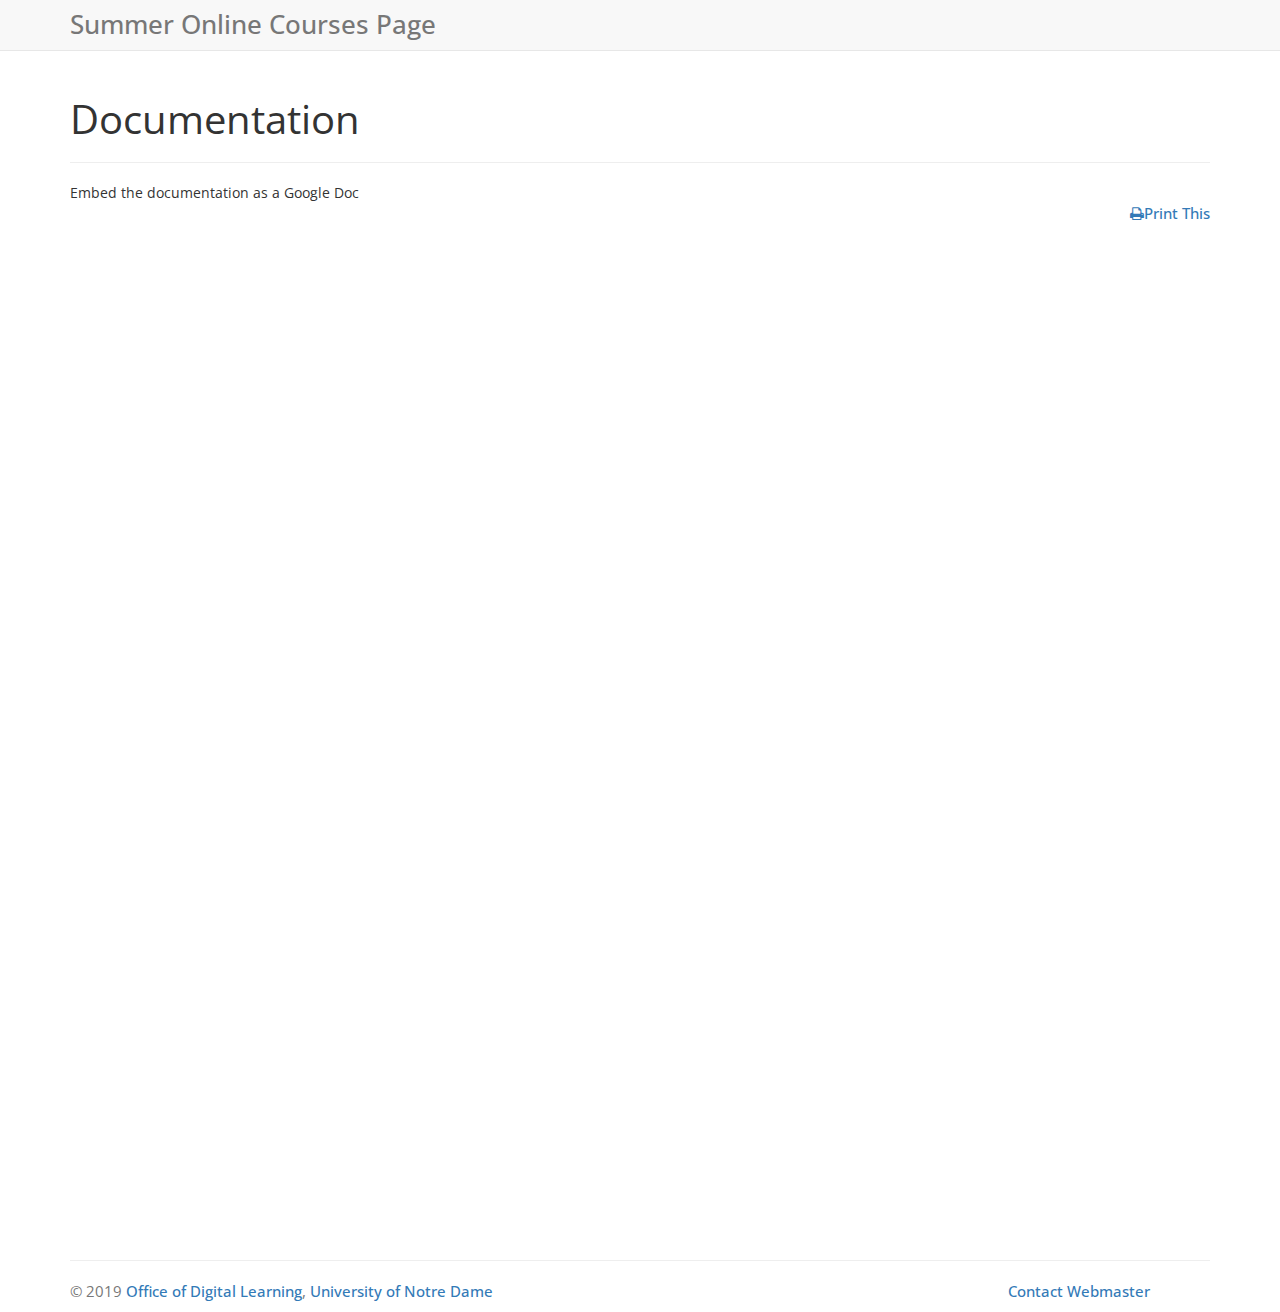
==== commit 7e6b71bc: "added an index with a Google Docs embed" ====
--- a/index.html
+++ b/index.html
@@ -29,7 +29,7 @@
     <div class="container">
       <!-- Brand and toggle get grouped for better mobile display -->
       <div class="navbar-header">
-        <h1><a class="navbar-brand" href="index.html">Summer Online: Courses Page Implementation</a></h1>
+        <h1><a class="navbar-brand" href="index.html">Summer Online Courses Page</a></h1>
       </div> <!-- Collect the nav links, forms, and other content for toggling -->
       <div class="collapse navbar-collapse" id="bs-example-navbar-collapse-1">
       </div><!-- /.navbar-collapse -->
@@ -41,8 +41,7 @@
     <div class="row">
       <div class="col-sm-12">
 
-          <h1 id="page-header">Summer Online Courses</h1>
-          <h3 class="gray">Documentation</h3>
+          <h1 id="page-header">Documentation</h1>
           <hr>
 
           Embed the documentation as a Google Doc
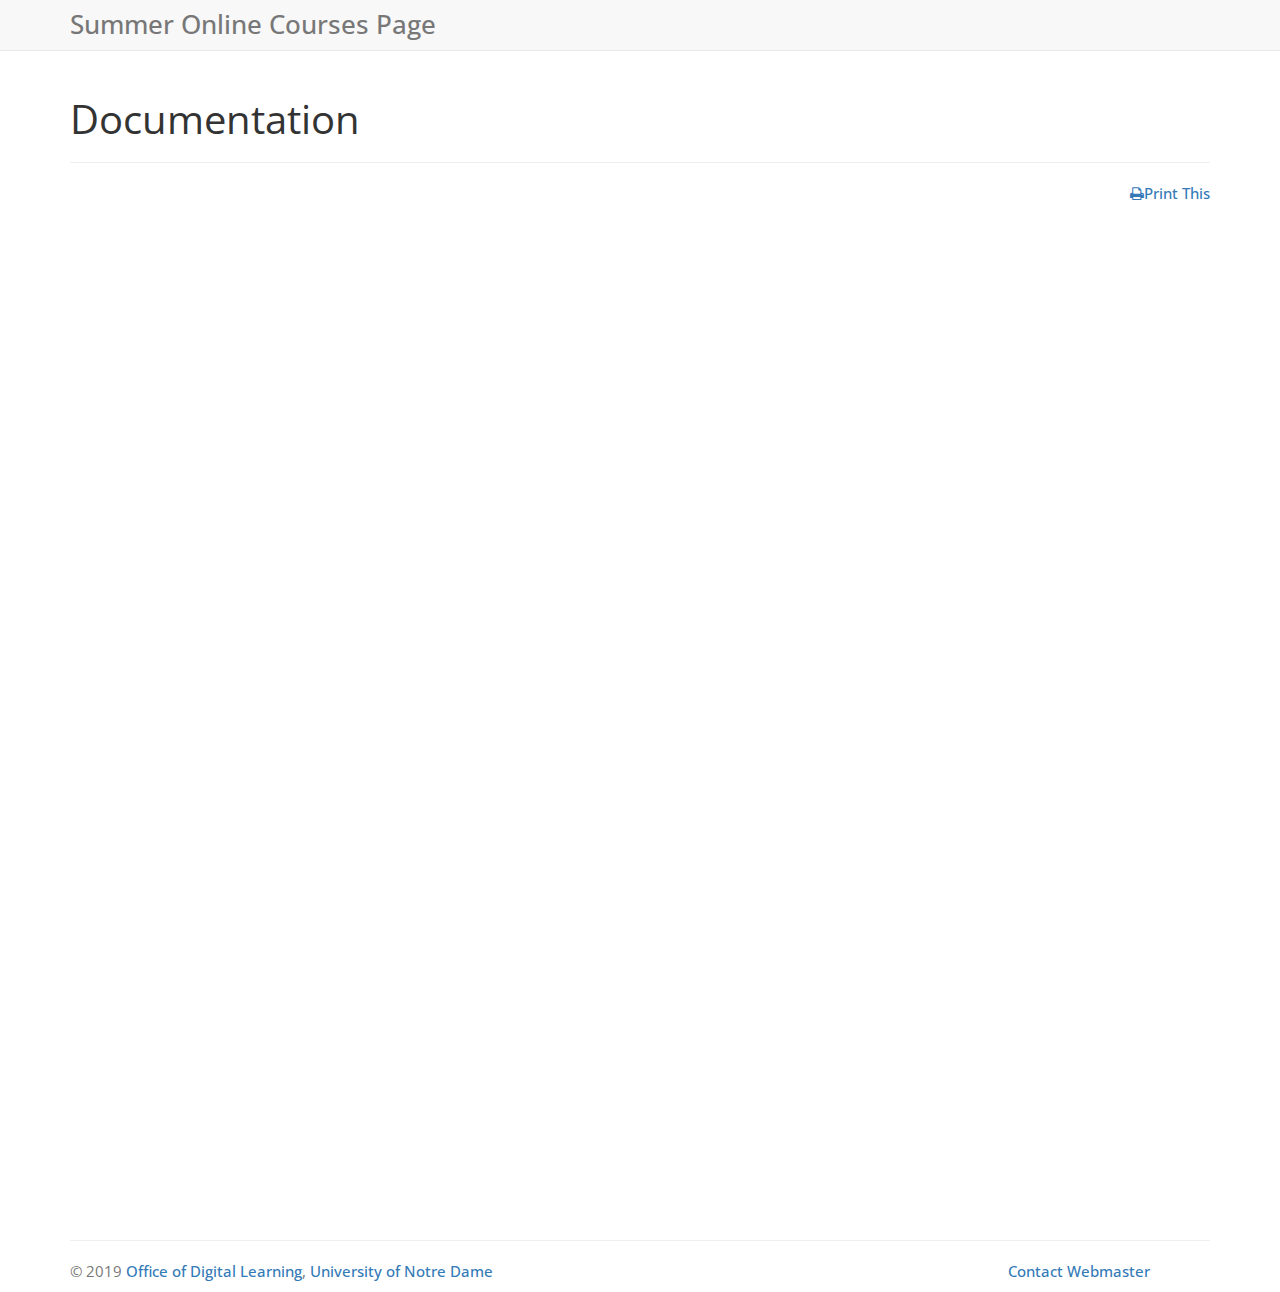
==== commit e2fc3043: "updated the document link with Hannah's Google Doc" ====
--- a/index.html
+++ b/index.html
@@ -44,12 +44,12 @@
           <h1 id="page-header">Documentation</h1>
           <hr>
 
-          Embed the documentation as a Google Doc
+          <!-- Embed the documentation as a Google Doc -->
           <p class='text-right'>
             <a href='https://docs.google.com/document/d/1MPm4fG_RVwwoc3sqQhC_NBjJ_T0eVVGqUBHyS0MSUVY/edit' target='_blank'><i class='fa fa-print fa-spacer-right' aria-hidden='true'></i>Print This</a>
           </p>
 
-          <iframe width='100%' height='1000' frameborder='0' scrolling='yes' class="embed-responsive-item" src='https://docs.google.com/document/d/1MPm4fG_RVwwoc3sqQhC_NBjJ_T0eVVGqUBHyS0MSUVY/preview' allowfullscreen></iframe>
+          <iframe width='100%' height='1000' frameborder='0' scrolling='yes' class="embed-responsive-item" src='https://docs.google.com/document/d/1wAaIHp1LtL1NDj5-xEDzzHDLfwKRkfHTkhqj3JBwbfc/preview' allowfullscreen></iframe>
 
       </div>
     </div>
